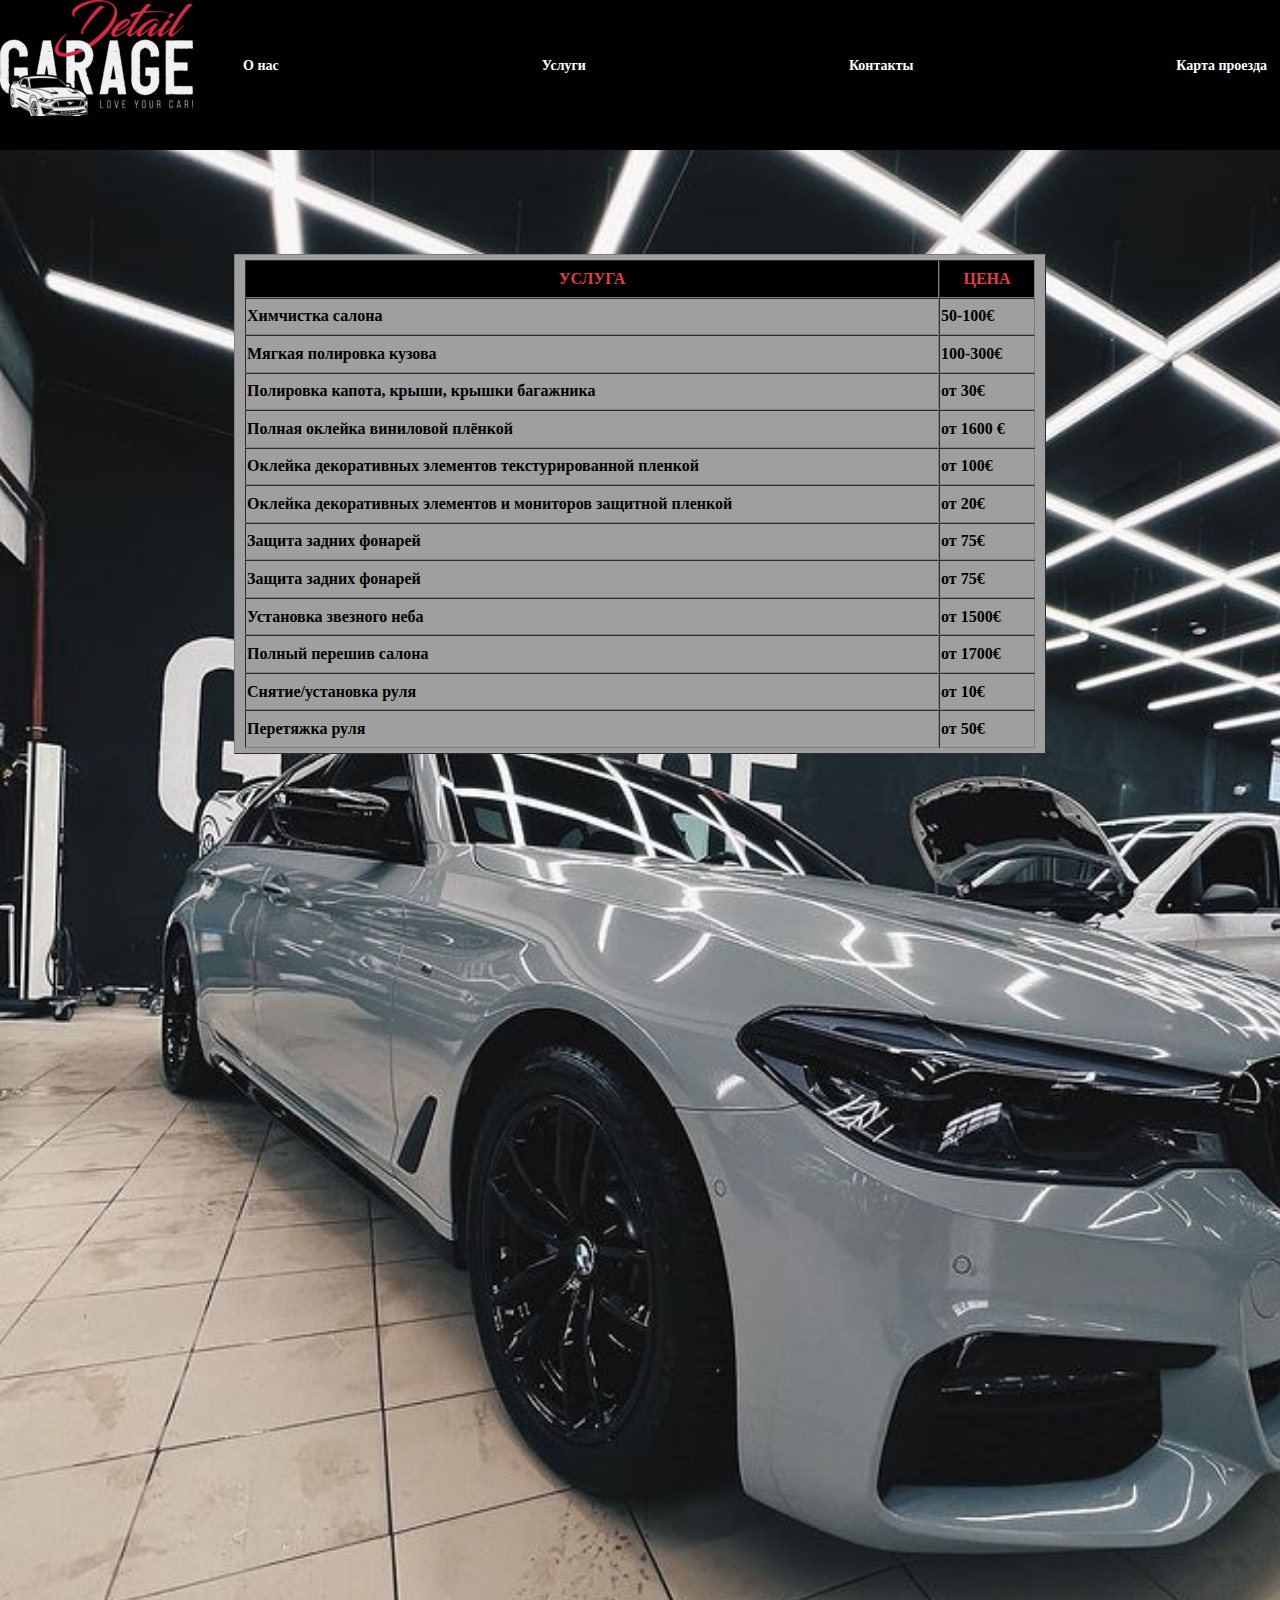
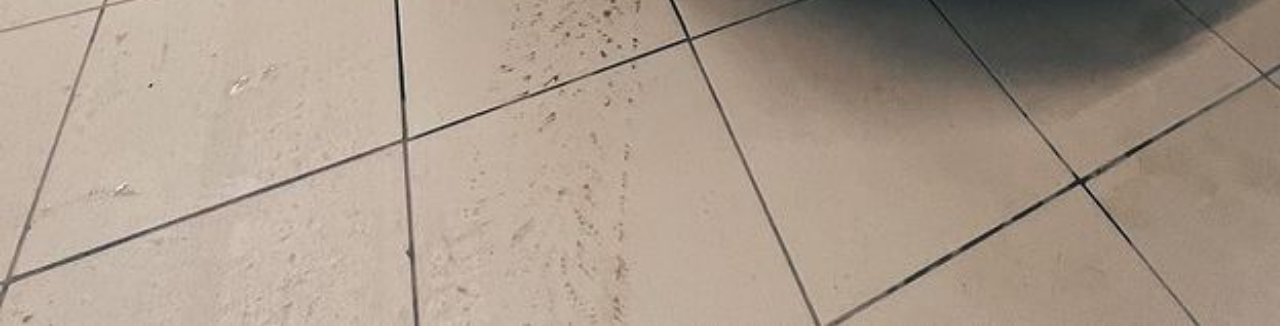
==== HTML/client.html @ 9db56d52 "first commit" ====
<!DOCTYPE html>
<html>
<head>
    <meta charset="utf-8" />
    <meta name="description" content=“Десятая_лабораторная“ />
    <meta name="keywords" content=“HTML“ />
    <meta name="author" content=“Саруханян_Тигран_Артурович“ />
    <link rel="shortcut icon" href="../Images/im3.png">
    <link href="../CSS/style.css" rel="stylesheet" type="text/css">
    <title>Detail GARAGE</title>
</head>
<body class="body2">



    <div class="meniu">
        <div class="imageBox" style="color: red;"> <a href="../index.html"> <img src="../Images/logo.png"> </a> </div>

        <ul>
            <li><a href="produs.html">О нас</a></li>
            <li><a href="client.html">Услуги</a></li>
            <li><a href="contacts.html">Контакты</a></li>
            <li> <a  target="_blank" href="map.html">Карта проезда</a></li>
        </ul>
    </div>

    <br> <br> <br> <br> <br> <br> <br> <br> <br> <br> <br> <br> <br>
    <div class="container">

    <table style=" font-weight: bold; padding: 5px 10px; background-color: rgb(159, 159, 159);" 
     align="center"
     border="1"  
     cellspacing="0" 
     width="70%" 
     height="500px"> 

 

        <tr align="center" valign="top">
        <tr style="background-color: rgb(0, 0, 0);">
            <th style="color: rgb(225, 63, 63);"> УСЛУГА </th> 
            <th style="color: rgb(225, 63, 63);"> ЦЕНА </th> 
        </tr>

        <tr>
            <td> Химчистка салона  </td>
            <td> 50-100€ </td>

        </tr>

        <tr>
            <td> Мягкая полировка кузова  </td>
            <td> 100-300€ </td>

        </tr>
        
        <tr>
            <td> Полировка капота, крыши, крышки багажника </td>
            <td> от 30€ </td>

        </tr>

        <tr>
            <td> Полная оклейка виниловой плёнкой </td>
            <td> от 1600 € </td>

        </tr>

        <tr>
            <td> Оклейка декоративных элементов текстурированной пленкой </td>
            <td> от 100€ </td>

        </tr>

        <tr>
            <td> Оклейка декоративных элементов и мониторов защитной пленкой </td>
            <td> от 20€ </td>

        </tr>
        <tr>
            <td> Защита задних фонарей </td>
            <td> от 75€ </td>

        </tr>
        <tr>
            <td> Защита задних фонарей</td>
            <td> от 75€ </td>

        </tr>
        <tr>
            <td> Установка звезного неба </td>
            <td> от 1500€ </td>

        </tr>
        <tr>
            <td> Полный перешив салона </td>
            <td> от 1700€ </td>

        </tr>
        <tr>
            <td> Снятие/установка руля </td>
            <td> от 10€ </td>

        </tr>
        <tr>
            <td> Перетяжка руля </td>
            <td> от 50€ </td>
        </tr>
        </table>
    </div>
        <br><br><br><br><br><br><br><br><br><br><br><br><br><br><br><br><br><br><br>
  
   




</body>
</html>
---- CSS/style.css ----
@charset "utf-8";

html, body {
        margin:0px;
        padding:0px; 
}



.meniu{
        margin-bottom: 0px;
        width: 100%; 
        height: 150px; 
        background-position: top;
        position: fixed;
        background: #000000; 	
        z-index: 9999;

}

.imageBox{
        float: left;
        margin-right: 10px;
}
.meniu ul{

        display: flex;
        justify-content:space-between;
        width: 80%;
        font-size: large;
        margin-top: 50px;
}
.meniu ul li{
        list-style: none;
        font: bold 14px/30px Georgia, serif; 

}

.meniu ul li a{
        
        text-decoration: none; 
        /* display: block;  */
        /* padding: 0px 5vw 2v;  */
        color: #FFFFFF; 
        vertical-align: middle;	
}

.container{
        max-width: 1200px;
        margin: 0 auto;
        padding: 20px; 
        box-sizing: border-box;
        /* border: solid; */
        height: 150vh;
}

.video{
        
        width: 100%;
        height: 100%;  
}
.video video{
        width: 100%;

}
.left{
        float: left;
        padding-top: 200px;
        padding-left: 50px; 
        margin-top: 200px;
        

}

.right{
        float: right;
        margin-top: 300px;
        width: 550px;
        height: 500px;
        background-image: url('../Images/3.jpeg');
        background-size: cover;
    }

.left2{
        width: 40%;
        float: left;
        padding-top: 30px;
        padding-left: 50px; 
        margin-top: 200px;
        

}

.right2{
        width: 40%;
        float: right;
        margin-top: 70px;
        margin-right: 30px;
        width: 550px;
        height: 500px;
        background-image: url('../Images/7.jpeg');
        background-size: cover;
    }

.body2{
        background-image: url('../Images/1.jpeg');
        background-size: cover;
        
}
.meniu ul li:hover{
        color: red;
}

a:hover{
        color: red;
}













table.форма {
        width: 30%;
        border-color: rgb(225, 57, 57) ;
        background-color: #000000;
        }


fieldset{
        border-color: rgb(217, 76, 76) ;
        }


legend  {
        text-align: center;
        color: rgb(217, 76, 76);
        text-shadow: -2px -1px 2px rgb(109, 107, 107)
        }


input   {
        background-color: rgb(205, 205, 205);
        }


/*определяем стили для подсветки*/
input:invalid {
        border: 2px solid red;
        }

        a.telephone-link {
                color: red(255, 0, 0); /* Цвет ссылки */
                text-decoration: none; /* Убираем подчеркивание */
            }
        
            a.telephone-link:hover {
                text-decoration: underline; /* Подчеркивание при наведении */
            }



input.buton {
        background-color:rgb(44, 44, 44); 
        color: red;
        }


p       {
        color: rgb(255, 255, 255);
        }
.form{
        padding-left: 30px;
}


.body3{
        width: 100%;
        height: 600px;
        background-image: url('../Images/10.jpeg');
        background-size: cover;
        
}

.contact{
        margin-left: 30px;
        width: 350px;
        background-color: black;
        color: rgb(217, 76, 76);

}

.h3{
        color: white;
}

 











            
        


        


      
      .carousel {
        position: relative;
        width: 90%;
        padding: 0px 50px;
        border: 1px solid #CCC;
        border-radius: 15px;
        background: #131212;
      }
      
      .carousel img {
        width: 350px;
        height: 390px;
        /* делаем этот элемент блочным, чтобы убрать лишнее пространство вокруг картинок */
        display: block;
        border-radius: 1vw;
      }
      
      .arrow {
        position: absolute;
        top: 220px;
        padding: 0;
        background: #ddd;
        border-radius: 15px;
        border: 1px solid gray;
        font-size: 24px;
        line-height: 24px;
        color: #444;
        display: block;
      }
      
      .arrow:focus {
        outline: none;
      }
      
      .arrow:hover {
        background: #ccc;
        cursor: pointer;
      }
      
      .prev {
        left: 7px;
      }
      
      .next {
        right: 7px;
      }
      
      .gallery {
        width: 100%;
        overflow: hidden;
      }
      
      .gallery ul {
        height: 480px;
        width: 9999px;
        margin: 0;
        padding: 0;
        list-style: none;
        transition: margin-left 250ms;
        /* удаляем пустое пространство между элементами li, у которых установлен inline-block */
        /* http://davidwalsh.name/remove-whitespace-inline-block */
        font-size: 0;
      }
      
      .gallery li {
        display: inline-block;
        margin: 1vw;
}
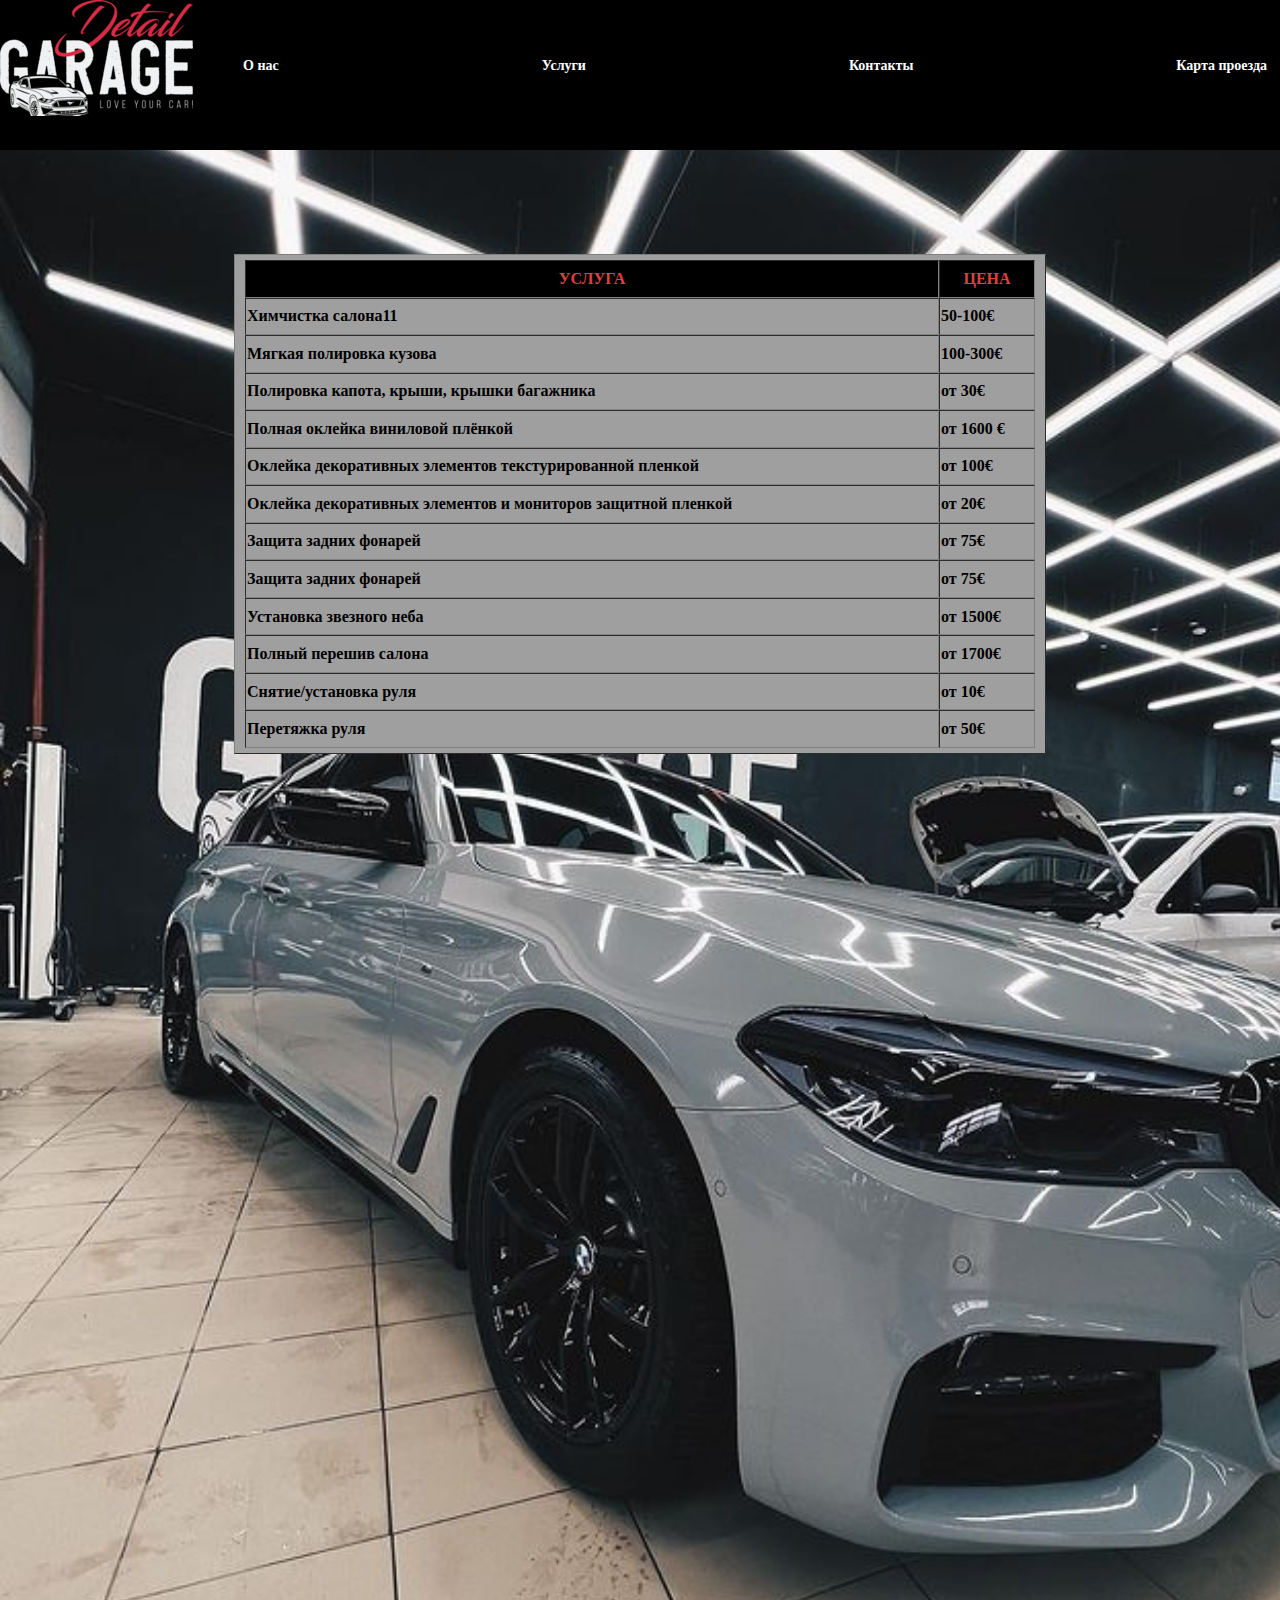
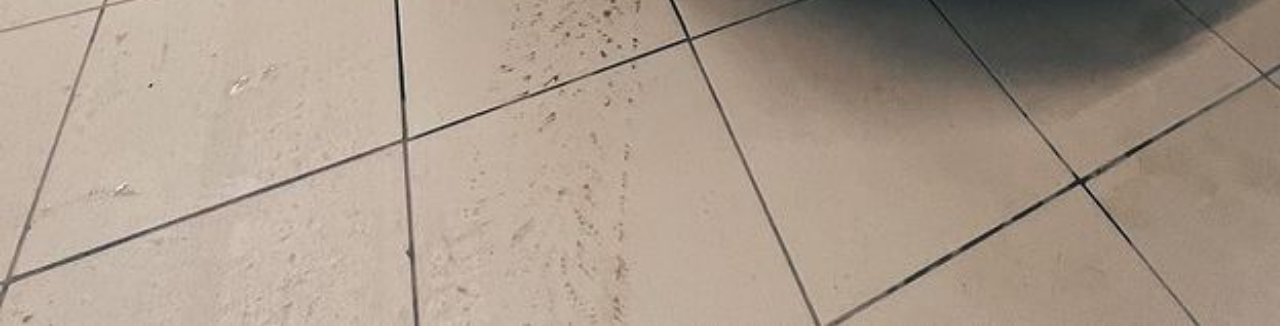
==== commit 1b5477e5: "Добавил 11" ====
--- a/HTML/client.html
+++ b/HTML/client.html
@@ -43,7 +43,7 @@
         </tr>
 
         <tr>
-            <td> Химчистка салона  </td>
+            <td> Химчистка салона11  </td>
             <td> 50-100€ </td>
 
         </tr>
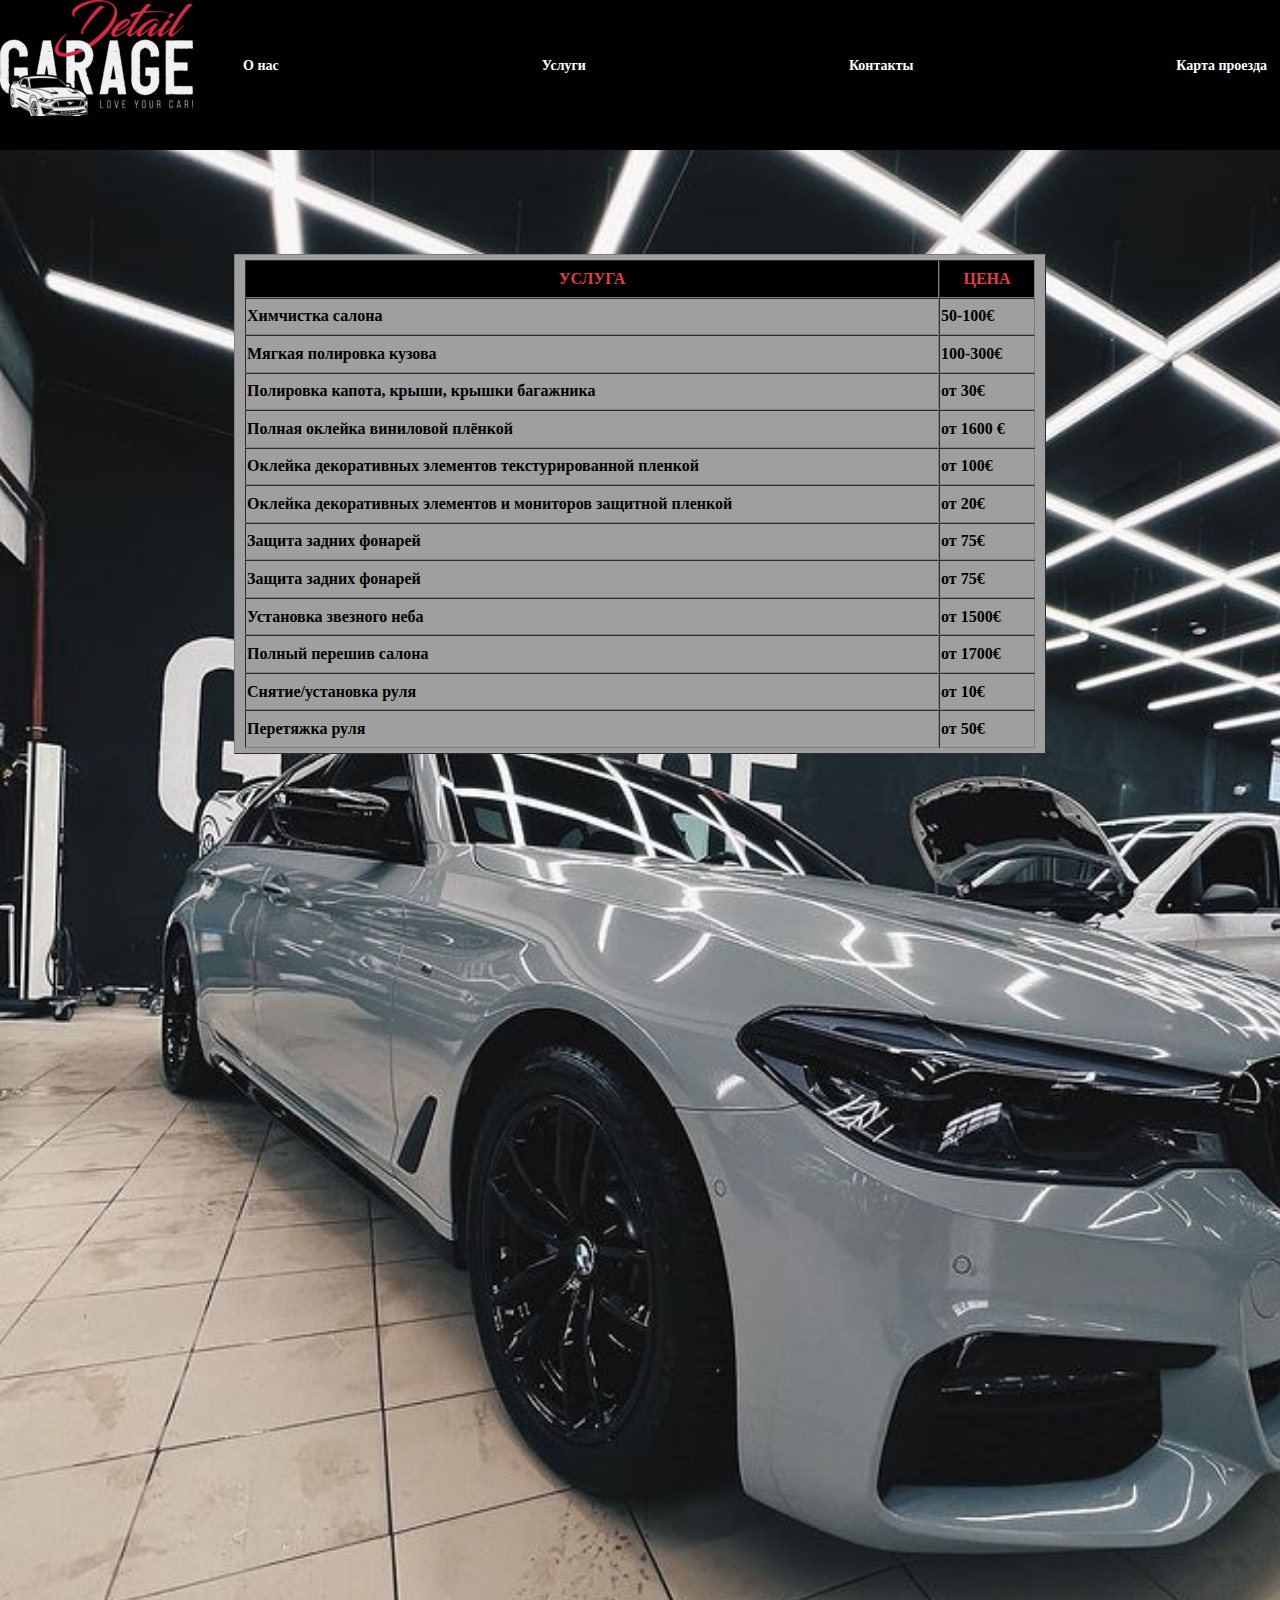
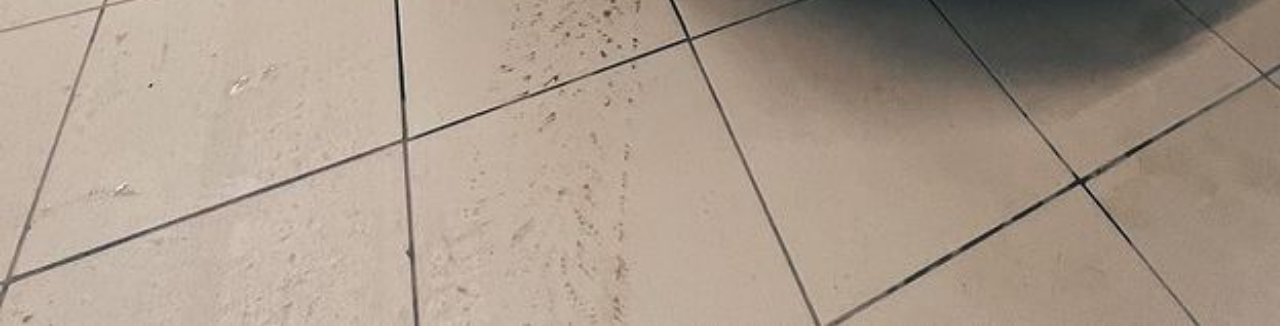
==== commit eb51badf: "Добавил 11" ====
--- a/HTML/client.html
+++ b/HTML/client.html
@@ -43,7 +43,7 @@
         </tr>
 
         <tr>
-            <td> Химчистка салона11  </td>
+            <td> Химчистка салона  </td>
             <td> 50-100€ </td>
 
         </tr>
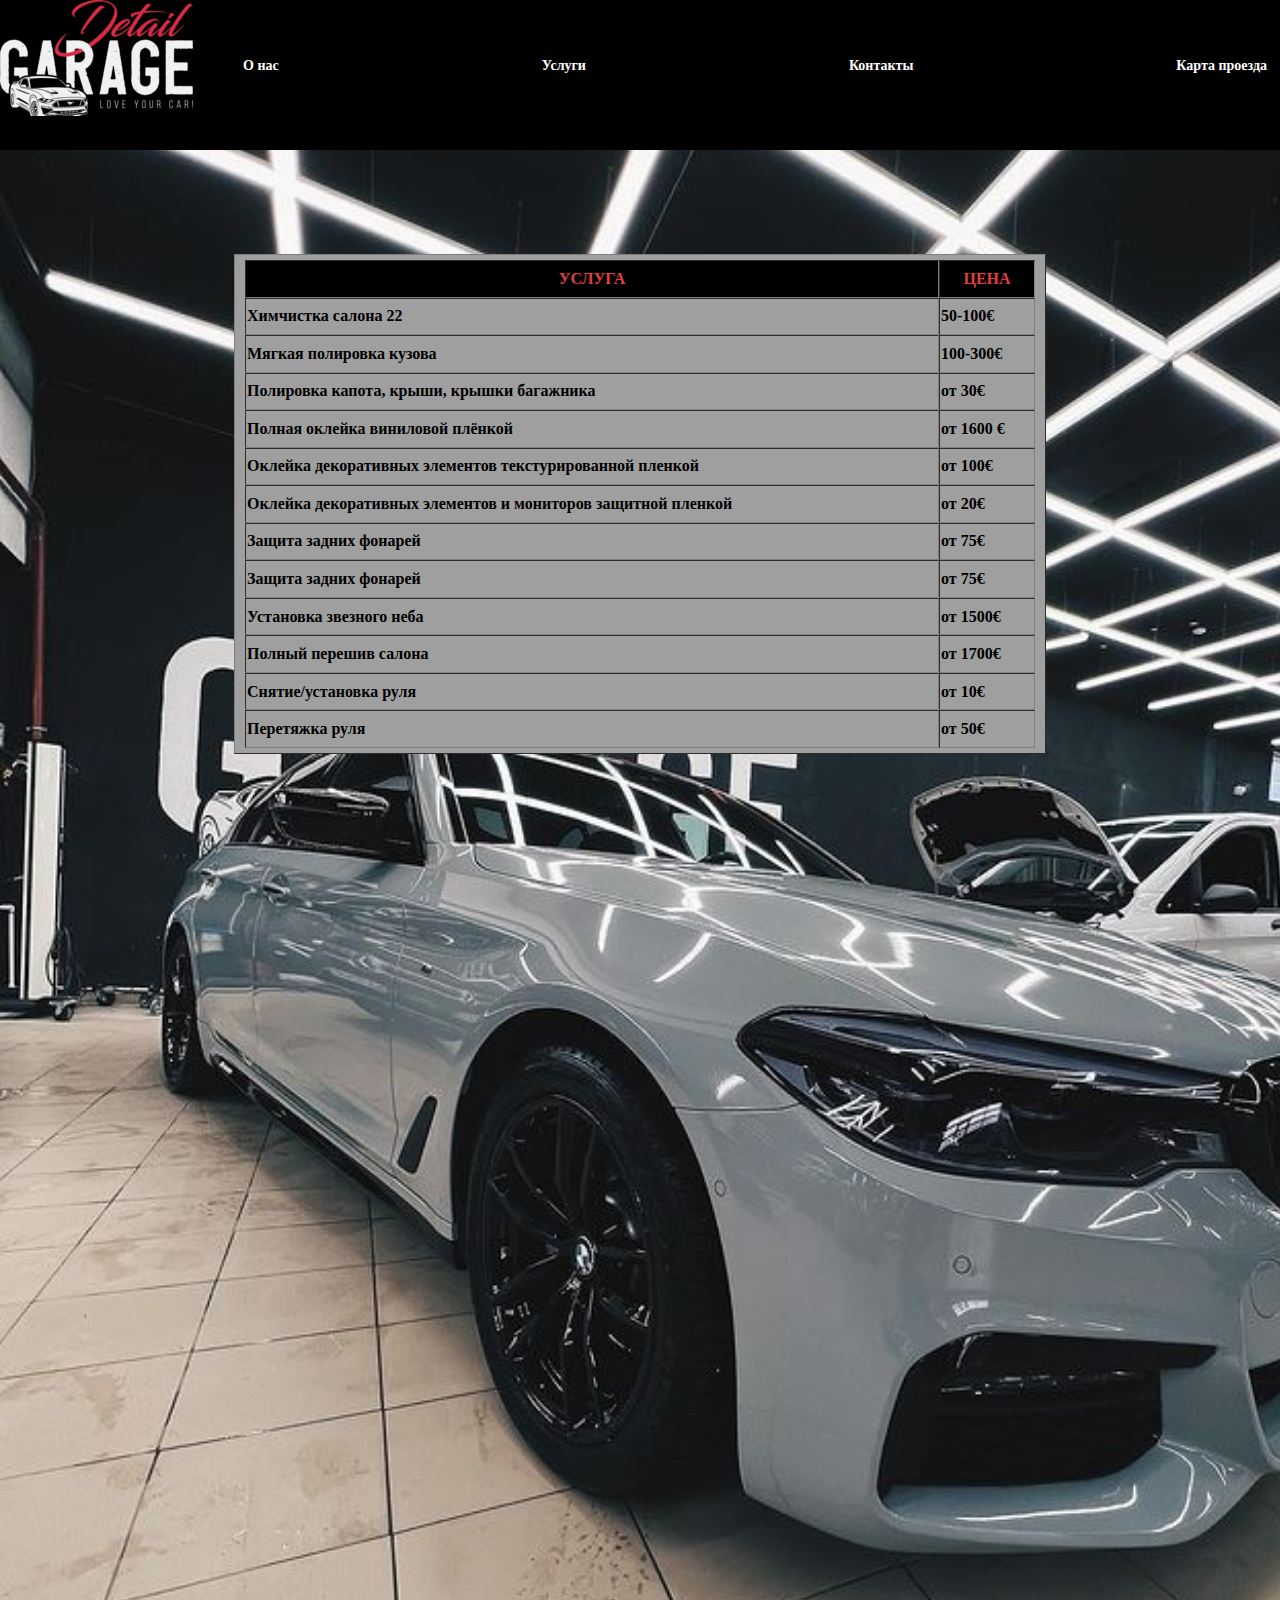
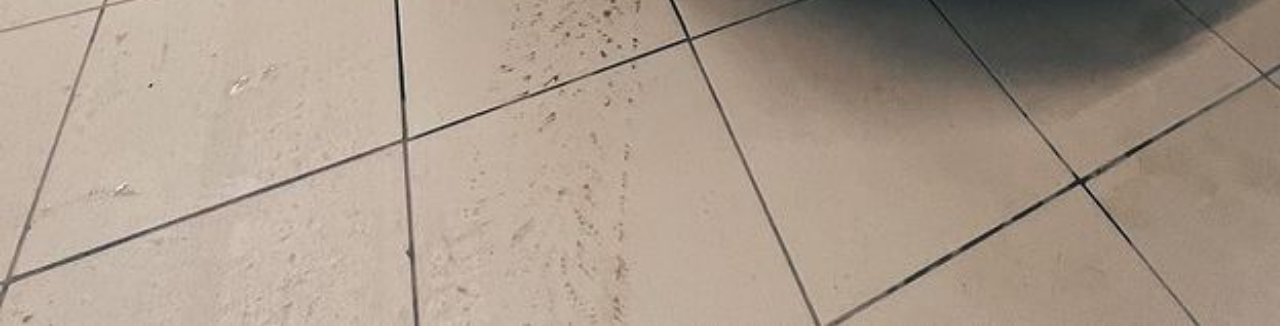
==== commit 6dd13f96: "22" ====
--- a/HTML/client.html
+++ b/HTML/client.html
@@ -43,7 +43,7 @@
         </tr>
 
         <tr>
-            <td> Химчистка салона  </td>
+            <td> Химчистка салона 22 </td>
             <td> 50-100€ </td>
 
         </tr>
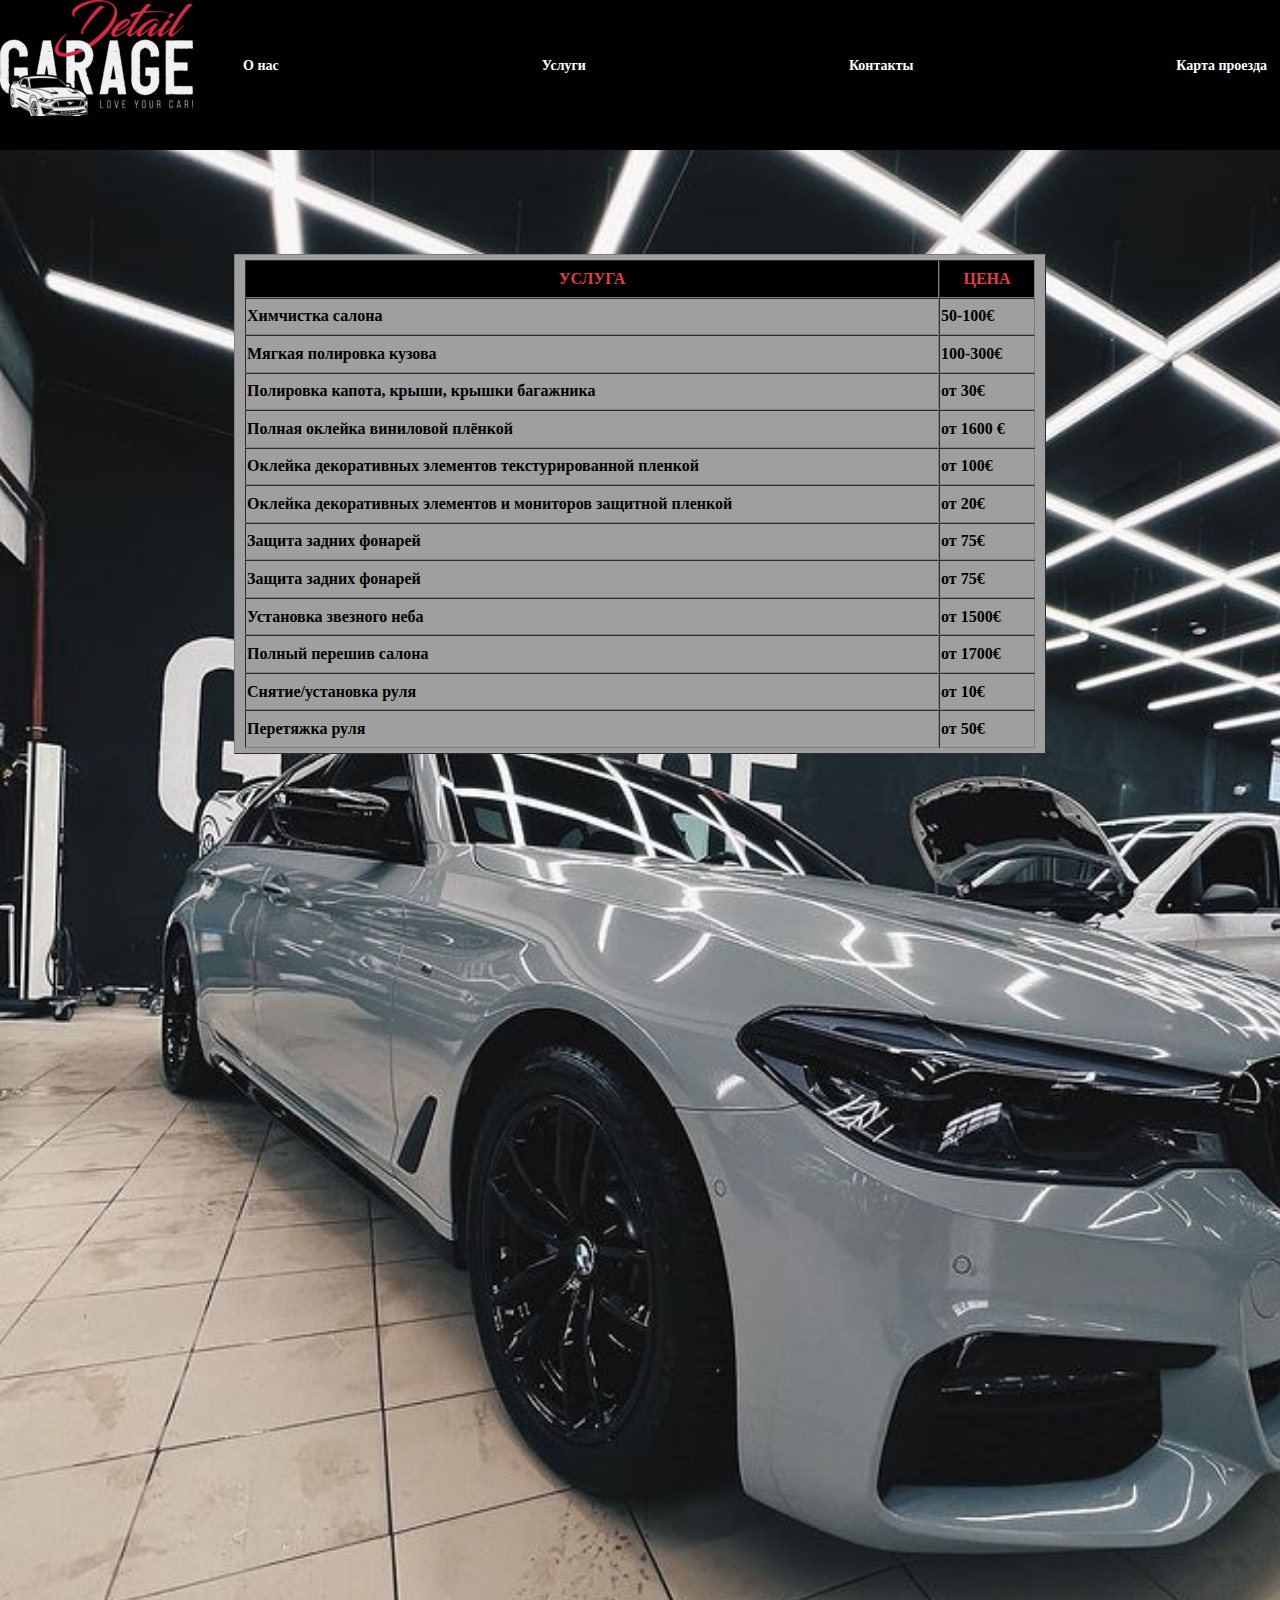
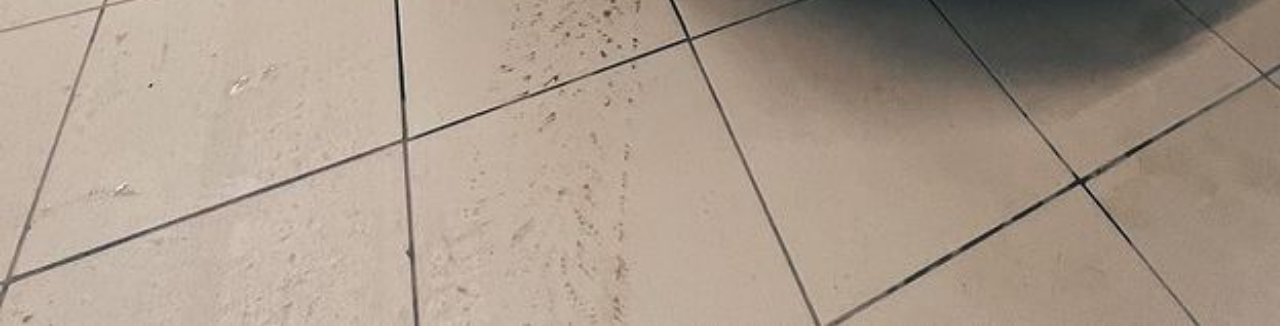
==== commit 3d85677b: "22" ====
--- a/HTML/client.html
+++ b/HTML/client.html
@@ -43,7 +43,7 @@
         </tr>
 
         <tr>
-            <td> Химчистка салона 22 </td>
+            <td> Химчистка салона  </td>
             <td> 50-100€ </td>
 
         </tr>
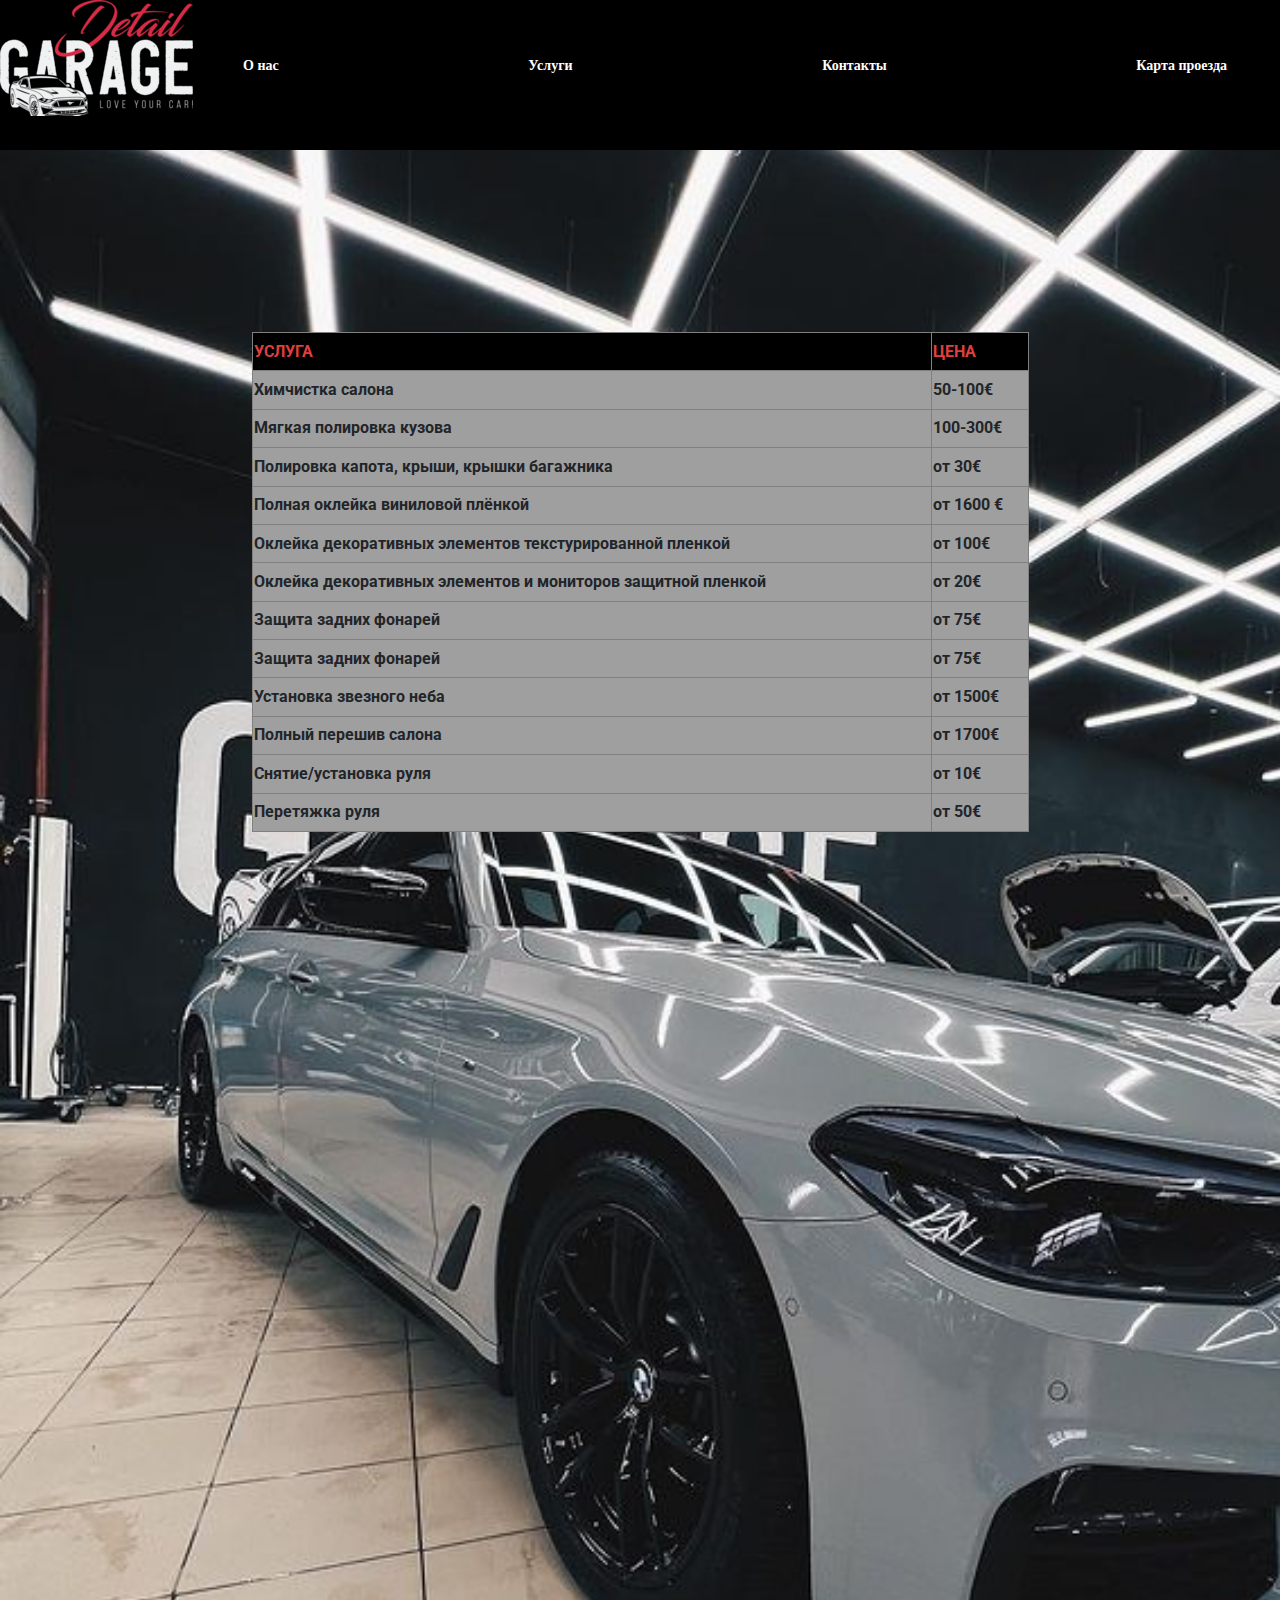
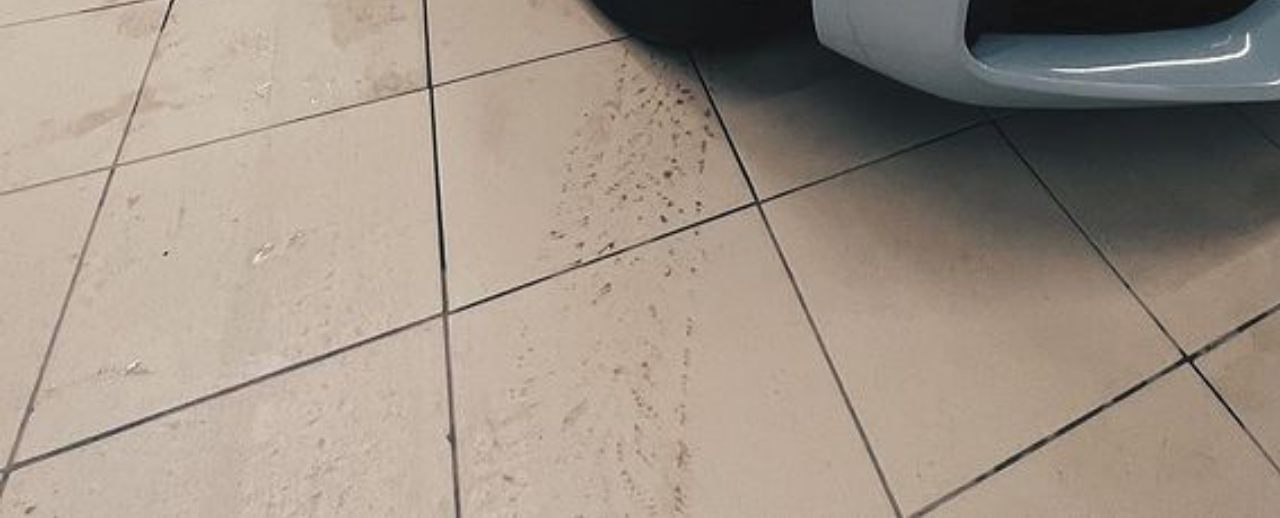
==== commit f5ca3daa: "стиль" ====
--- a/HTML/client.html
+++ b/HTML/client.html
@@ -7,6 +7,11 @@
     <meta name="author" content=“Саруханян_Тигран_Артурович“ />
     <link rel="shortcut icon" href="../Images/im3.png">
     <link href="../CSS/style.css" rel="stylesheet" type="text/css">
+
+    <link href="https://stackpath.bootstrapcdn.com/bootstrap/4.5.2/css/bootstrap.min.css" rel="stylesheet">
+    <link href="https://cdnjs.cloudflare.com/ajax/libs/font-awesome/5.15.3/css/all.min.css" rel="stylesheet">
+    <link href="https://fonts.googleapis.com/css2?family=Roboto:wght@400;500;700&display=swap" rel="stylesheet">
+    
     <title>Detail GARAGE</title>
 </head>
 <body class="body2">
--- a/CSS/style.css
+++ b/CSS/style.css
@@ -53,6 +53,10 @@
         /* border: solid; */
         height: 150vh;
 }
+
+
+
+
 
 .video{
         
